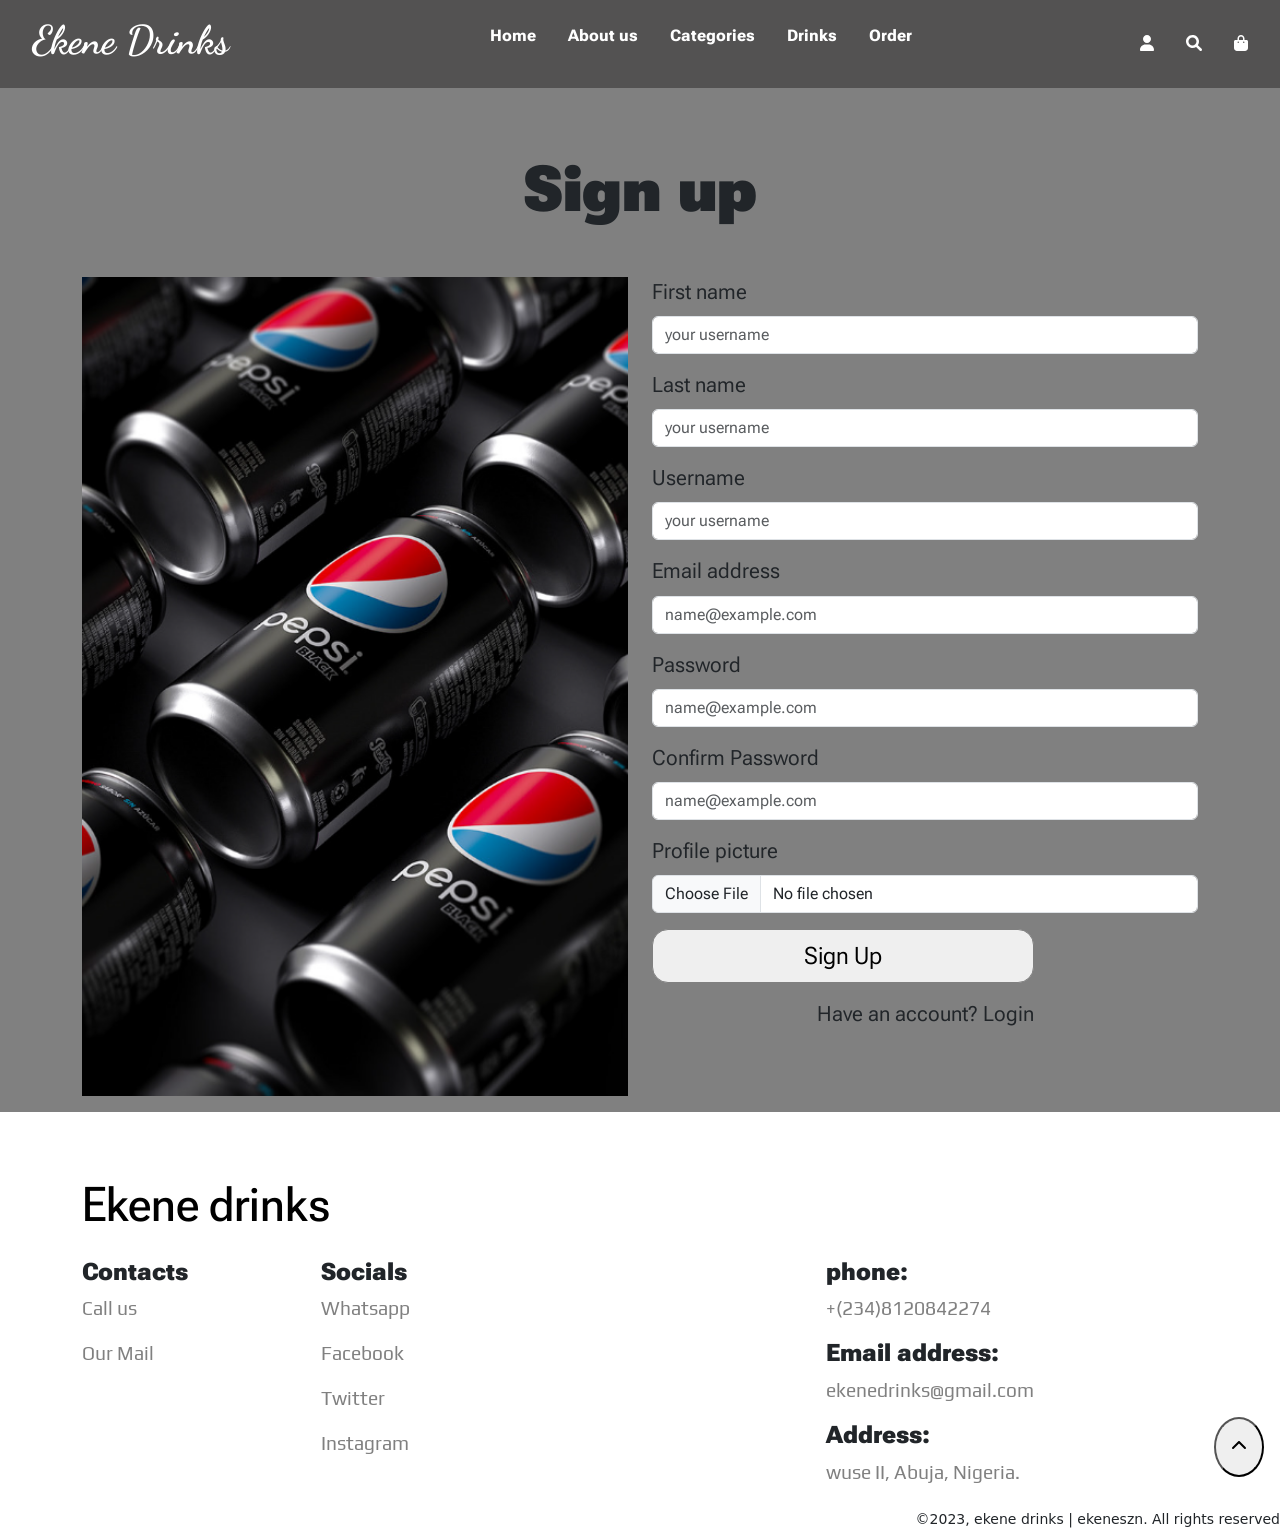
==== login.html @ d13e341c "fixing the login and the signup form" ====
<!DOCTYPE html>
<html lang="en">

     <head>
          <meta charset="UTF-8">
          <meta http-equiv="X-UA-Compatible" content="IE=edge">
          <meta name="viewport" content="width=device-width, initial-scale=1.0">
          <title>Ekene's drink</title>
          <link rel="stylesheet" href="./assets/css/style.css">
          <link rel="stylesheet" href="./assets/css/all.min.css">
          <link rel="stylesheet" href="	https://cdn.jsdelivr.net/npm/bootstrap@5.3.0-alpha3/dist/css/bootstrap.min.css">
          <link rel="preconnect" href="https://fonts.googleapis.com">
          <link rel="preconnect" href="https://fonts.gstatic.com" crossorigin>
          <link href="https://fonts.googleapis.com/css2?family=Amatic+SC&family=Bangers&family=Castoro+Titling&family=Cinzel:wght@400;600&family=Edu+TAS+Beginner&family=Edu+VIC+WA+NT+Beginner&family=Exo:wght@300&family=Genos:ital,wght@0,400;1,100&family=IBM+Plex+Serif:wght@300&family=Lobster&family=Monoton&family=Nanum+Gothic&family=Play&family=Press+Start+2P&family=Roboto+Flex:opsz,wght@8..144,200&family=Roboto+Slab:wght@100;300&family=Silkscreen&display=swap"
               rel="stylesheet">
          <link rel="preconnect" href="https://fonts.googleapis.com">
          <link rel="preconnect" href="https://fonts.gstatic.com" crossorigin>
          <link href="https://fonts.googleapis.com/css2?family=Amatic+SC&family=Bangers&family=Castoro+Titling&family=Cinzel:wght@400;600&family=Edu+TAS+Beginner&family=Edu+VIC+WA+NT+Beginner&family=Exo:wght@300&family=Genos:ital,wght@0,400;1,100&family=IBM+Plex+Serif:wght@300&family=Lobster&family=Monoton&family=Nanum+Gothic&family=Play&family=Press+Start+2P&family=Roboto+Flex:opsz,wght@8..144,200&family=Roboto+Slab:wght@100;300&family=Silkscreen&display=swap"
               rel="stylesheet">
          <link rel="preconnect" href="https://fonts.googleapis.com">
          <link rel="preconnect" href="https://fonts.gstatic.com" crossorigin>
          <link href="https://fonts.googleapis.com/css2?family=Amatic+SC&family=Bangers&family=Castoro+Titling&family=Cinzel:wght@400;600&family=Dancing+Script:wght@500&family=Edu+TAS+Beginner&family=Edu+VIC+WA+NT+Beginner&family=Exo:wght@300&family=Genos:ital,wght@0,400;1,100&family=IBM+Plex+Serif:wght@300&family=Lobster&family=Monoton&family=Nanum+Gothic&family=Play&family=Press+Start+2P&family=Roboto+Flex:opsz,wght@8..144,200&family=Roboto+Slab:wght@100;300&family=Silkscreen&display=swap"
               rel="stylesheet">
          <link rel="preconnect" href="https://fonts.googleapis.com">
          <link rel="preconnect" href="https://fonts.gstatic.com" crossorigin>
          <link href="https://fonts.googleapis.com/css2?family=Amatic+SC&family=Bangers&family=Castoro+Titling&family=Cinzel:wght@400;600&family=Cormorant&family=Dancing+Script:wght@500&family=Edu+TAS+Beginner&family=Edu+VIC+WA+NT+Beginner&family=Exo:wght@300&family=Genos:ital,wght@0,400;1,100&family=IBM+Plex+Serif:wght@300&family=Lobster&family=Monoton&family=Nanum+Gothic&family=Play&family=Press+Start+2P&family=Roboto+Flex:opsz,wght@8..144,200&family=Roboto+Slab:wght@100;300&family=Silkscreen&display=swap"
               rel="stylesheet">
     </head>

     <body>
          <header class="login-header">
               <h1 class="header-tittle">Ekene Drinks</h1>
               <ul class="links">
                    <li><a href="./index.html">Home</a></li>
                    <li><a href="#about">About us</a></li>
                    <li><a href="#category">Categories</a></li>
                    <li><a href="#drinks">Drinks</a></li>
                    <li><a href="#order">Order</a></li>
               </ul>
               <div class="user-section">
                    <a href="login.html" class="user-link"><i class="fa fa-user"></i></a>
                    <a href="" class="user-link"><i class="fa fa-search"></i></a>
                    <a href="" class="user-link"><i class="fa fa-shopping-bag"></i></a>
               </div>
          </header>
          <div class="order-section" id="order">
               <div class="container">
                    <div class="row">
                         <div class="order-section-title">
                              <h3 class="text-center mb-5 mt-5">Sign up</h3>
                         </div>
                         <div class="col-md-6">
                              <img src="./assets/images/PEPSI BLACK CGI.png" alt="" class="login-form-img">
                         </div>
                         <div class="col-md-6">
                              <form action="order.php" method="post" class="signup-form ">
                                   <div class="mb-3">
                                        <label for="firstname" class="form-label">First name</label>
                                        <input type="email" class="form-control" id="firstname"
                                             placeholder="your username">
                                   </div>
                                   <div class="mb-3">
                                        <label for="lastname" class="form-label">Last name</label>
                                        <input type="email" class="form-control" id="lastname"
                                             placeholder="your username">
                                   </div>
                                   <div class="mb-3">
                                        <label for="username" class="form-label">Username</label>
                                        <input type="email" class="form-control" id="username"
                                             placeholder="your username">
                                   </div>
                                   <div class="mb-3">
                                        <label for="email" class="form-label">Email address</label>
                                        <input type="email" class="form-control" id="email"
                                             placeholder="name@example.com">
                                   </div>
                                   <div class="mb-3">
                                        <label for="password" class="form-label">Password</label>
                                        <input type="email" class="form-control" id="password"
                                             placeholder="name@example.com">
                                   </div>
                                   <div class="mb-3">
                                        <label for="c-pass" class="form-label">Confirm
                                             Password</label>
                                        <input type="email" class="form-control" id="c-pass"
                                             placeholder="name@example.com">
                                   </div>
                                   <div class="mb-3">
                                        <label for="profile" class="form-label">Profile picture </label>
                                        <input type="file" class="form-control" id="profile"
                                             placeholder="name@example.com">
                                   </div>
                                   <button type="submit" class="order-submitBtn">Sign Up</button>
                              <div class="signup-small mt-3 text-center">Have an account? Login</div>

                              </form>
                              <form action="order.php" method="post" class="login-form">
                                   <div class="mb-3">
                                        <label for="username" class="form-label">Username</label>
                                        <input type="email" class="form-control" id="username"
                                             placeholder="your username">
                                   </div>
                                   <div class="mb-3">
                                        <label for="password" class="form-label">Password</label>
                                        <input type="email" class="form-control" id="password"
                                             placeholder="name@example.com">
                                   </div>
                                   <button type="submit" class="order-submitBtn">Login</button>
                              <div class="login-small mt-3 text-center">Don't have an account? Signup</div>

                              </form>
                         </div>
                    </div>
               </div>
          </div>
          <footer class="footer">
               <div class="container">
                    <d class="row">
                         <div class="col-md-3">
                              <h2 class="footer-head">Ekene drinks</h2>
                         </div>
                         <div class="footer-content  mt-3">
                              <div class="social-sec">
                                   <h3 class="footer-end">Contacts</h3>
                                   <div class="contacts">
                                        <a class="footer-links" href="tel:+08120842274">Call us</a>
                                        <a class="footer-links" href="mailto:azubuogufavour1@gmail.com">Our Mail</a>
                                   </div>
                              </div>
                              <div class="social col-md-4 ">
                                   <h3 class="footer-end">Socials</h3>
                                   <div class="social-med">
                                        <a class="footer-links" href="https://www.whatsapp.com/08120842274"
                                             target="_blank">Whatsapp</a>
                                        <a class="footer-links" href="https://www.facebook.com/ekenefavour"
                                             target="_blank">Facebook</a>
                                        <a class="footer-links" href="https://www.twitter.com/FAzubuogu"
                                             target="_blank">Twitter</a>
                                        <a class="footer-links" href="https://www.instagram.com/_.ekene"
                                             target="_blank">Instagram</a>
                                   </div>
                                   <small>&copy;2023, ekene drinks | ekeneszn. All rights reserved</small>
                              </div>
                              <div class="small-info col-md-4">
                                   <h4 class="footer-end">phone:</h4>
                                   <p class="footer-links">+(234)8120842274</p>
                                   <h4 class="footer-end">Email address:</h4>
                                   <p class="footer-links">ekenedrinks@gmail.com</p>
                                   <h4 class="footer-end">Address:</h4>
                                   <p class="footer-links">wuse II, Abuja, Nigeria.</p>
                                   <a href="#"><button class="scroll"><i class="fa fa-chevron-up"></i></button></a>
                              </div>
                         </div>
               </div>
               </div>
          </footer>
          <script>
                              function singleelem(elem) {
                    return document.querySelector(elem);
               };
               function multielem(elem) {
                    return document.querySelectorAll(elem);
               };
               let homeWrap = singleelem(".home");
               let indexheader = singleelem(".index-header");
               let formToggler = singleelem(".login-small");
               let loginForm = singleelem(".login-form");
               let signupForm = singleelem(".signup-form");
                formToggler.onclick=()=>{
                    loginForm.style.display="block";
                    signupForm.style.display="none";
                }
               console.log(formToggler);

          </script>
          <script src="https://cdn.jsdelivr.net/npm/bootstrap@5.3.0-alpha3/dist/js/bootstrap.bundle.min.js"></script>
          <script src="./assets/js/all.min.js"></script>
     </body>

</html>
---- assets/css/style.css ----
*{
     padding: 0;
     margin: 0;
     text-decoration: none !important;
     list-style-type: none;
     box-sizing: border-box;
     
}
body{
     overflow-x: hidden;
}

.index-header{
     padding: 1rem 2rem;
     display: flex; 
     align-items: center;
     background: #ff6700;
justify-content: space-between;
}
.header-tittle{
color: white;
font-family: 'Dancing Script', cursive;
font-weight: 900;
}
.links{
display: flex;
gap: 2rem;
align-items: center;
}
.links a{
color: white;
font-size: 1rem;
font-family: 'Roboto Flex', sans-serif;
font-weight: 800;
}
.links li a:hover{
 color: #2d2b2b;
}
.user-section{
     display: flex;
     justify-content: space-evenly;
     gap: 2rem;
}
.user-link svg{
     color: white;
     height: 1rem;
}
.user-link svg:hover{
     color: gray;   
}
.home{
     display: flex;
     width: 300%;
     position: relative;
     /* right: 100%; */
}
.home-section{
     width: 100% !important;
     padding: 2rem 0;
     background: #ff6700;
}
.home-section2{
     background: #ff3016 !important;
     padding: 2rem 0;
     width: 100%;
}
.home-section3{
     background: #6610f2 !important;
     padding: 2rem 0;
     width: 100%;
}
.home-wrap{
     display: flex;
     align-items: center;
}
.left{

}
.home-head{
font-family:  'Amatic SC', cursive;
font-size: 6rem;
font-weight:900;
color: white;
}
.home-p{
color: white;
font-family: 'Roboto Flex', sans-serif;
font-size: 1.2rem;

}
.right{
position: relative;
}
.fruit{
     width: 50%;
     height: 15vw;
     position: absolute;
     bottom: 0;
     right: -25%;
}
.buttons{
     display: flex;
     gap: 1rem;
     margin-top: 2rem;
}
.buttons a{
     color: white;
     text-decoration: none;
     font-size: 1.5rem;
     font-weight: 600;     
}
.login{
padding: 1rem;
border: 1px solid white;
border-radius: 1rem;
font-family: 'Roboto Flex', sans-serif;
}
.home-img{
     width: 100%;
     height: 80vh;
     object-fit: cover;
}
.drinks{
padding: 1rem;
border: 1px solid white;
background: white;
border-radius: 1rem;
font-family: 'Roboto Flex', sans-serif;

}
.advert-section{
     padding: 3rem 0;
background:rgb(223, 208, 208);


}
.advert{
display: flex;
margin-top: 4rem;
align-items: center;
background: #fcfcf6;
gap: 1rem;
width: 30%;
margin-left: 3rem;
box-shadow: 2px 2px 4px 3px grey;
}
.advert-img{
     width: 100%;
     height: 60vh;
}
.popular-head{
font-family: 'Roboto Flex', sans-serif;
font-size: 1.5rem;
}
.popular-p{
     color: gray;
     font-family: 'Play', sans-serif;
     font-size: 1rem;
margin-bottom: 2.5rem;

}
.new-head{
font-family: 'Roboto Flex', sans-serif;
font-size: 1.5rem;
      
}
.new-p{
     color: gray;
     font-family: 'Play', sans-serif;
     font-size: 1rem;
margin-bottom: 2.5rem;
     
}
.shop-now{
padding: .6rem;
border: 2px solid black;
font-size: 1rem;
color: black;
border-radius: 1rem;
background: white;
}
.category{
     background: #f7f1ed;
     padding: 3rem 0;
}
.category img{
     width: 100%;
     height: 20rem;
     object-fit: cover;
}
.category-head{
font-family: 'Roboto Flex', sans-serif;
margin-top: 3rem;
font-weight: 900;
font-size: 3rem;
}
.card{
     width: 100%;
box-shadow: 2px 2px 6px 2px dimgray;
margin-top: 2rem;
height: 100vh !important;
}
.cart{
     padding: .5rem;
     border-radius: 1rem;
     display: block;
     margin: 0 auto;
     font-family: 'Play', sans-serif;
    border: 2px solid black;
    font-size: 1.3rem;
}
.card-title{
font-family: 'Roboto Flex', sans-serif;
     font-size: 2rem;
     text-align: center !important;
}
.card-text{
     font-size: 1.2rem;
     color: grey;
}
.drink-btn{
     padding: .5rem;
     border-radius: 1rem;
     font-family: 'Play', sans-serif;
     font-size: 1.4rem;
     background:transparent;
}
.drink-head{
font-family: 'Roboto Flex', sans-serif;
     font-size: 3rem;
font-weight: bolder;
}
.drinks-section{
     padding: 2rem 0;
}
.drinks-section img{
     width: 100%;
     height: 20rem;
     object-fit: cover;
}
.card-p{
     text-align: center !important;
     color: grey;
}
.order-section{
     background: gray;
     padding: 1rem 0;
}
.form-img{
     width: 100%;
     height: 95vh;
}
.order-section-title h3{
      font-family: 'Roboto Flex', sans-serif;
      font-size: 4rem;
      font-weight: 900;
}
.order-submitBtn{
padding: .5rem;
width: 70%;
border-radius: 1rem;
border: 1px solid grey;
font-size: 1.5rem;
}
.order-form{
     font-size: 1.5rem;
font-family: 'Roboto Flex', sans-serif;
}
.footer{
     position: relative;
     padding: 2rem 0;
}
.footer-head{
      font-family: 'Roboto Flex', sans-serif;
color: black;
font-size: 3rem;
margin-top: 2rem;
}
.footer-content{
     display: flex;
     justify-content: space-between;
}
.social-sec{
     display: flex;
     flex-direction: column;
}
.social{
     display: flex;
     flex-direction: column;
}
.social-med{
     display: flex;
     flex-direction: column;
     gap: 1rem;
     font-size: 1.2rem;
}
.contacts{
     display: flex;
     flex-direction: column;
     gap: 1rem;
     font-size: 1.2rem;
}
.footer-links{
     color: gray;
     font-family: 'Play', sans-serif;
     font-size: 1.2rem;

}
.footer-end{
      font-family: 'Roboto Flex', sans-serif;
     font-size: 1.5rem;
     font-weight: 900;
}
small{
     position: absolute;
     right: 0;
     bottom: 1%;
}
.scroll{
     padding: 1rem;
     border-radius: 50%;
     position: absolute;
     right: 0;
   bottom: 6%;
   margin-bottom: 2rem;
   margin-right: 1rem;
}
.about-section{
     background: #000;
position: relative;

}
.about-bg{
width: 100%;
height: 90vh;
opacity: 0.3;
z-index: 4;
object-fit: cover;
}
.about-wrap{
position: absolute;
top: 0;
z-index: 99;
display: flex;
flex-direction: column;
align-items: center;
justify-content: center;
}
.about-head{
      font-family: 'Roboto Flex', sans-serif;
        color: white;
        font-size: 4rem;
        margin: 4rem 0;
}
.about-p{
        color: white;
     font-family: 'Play', sans-serif;
font-size: 1.5rem;
}
.login-header{
     padding: 1rem 2rem;
     display: flex; 
     align-items: center;
     background: rgb(83, 82, 82);
justify-content: space-between;
}
.login-form-img{
     width: 100%;
     height: 64vw;
     object-fit: cover;
}
.login-small{
     color: #fcfcf6;
     cursor: pointer;
}
.login-form{
     font-size: 1.3rem;
     font-family: 'Roboto Flex', sans-serif;
     display: none;
}
.signup-form{
     font-size: 1.3rem;
     font-family: 'Roboto Flex', sans-serif;
}
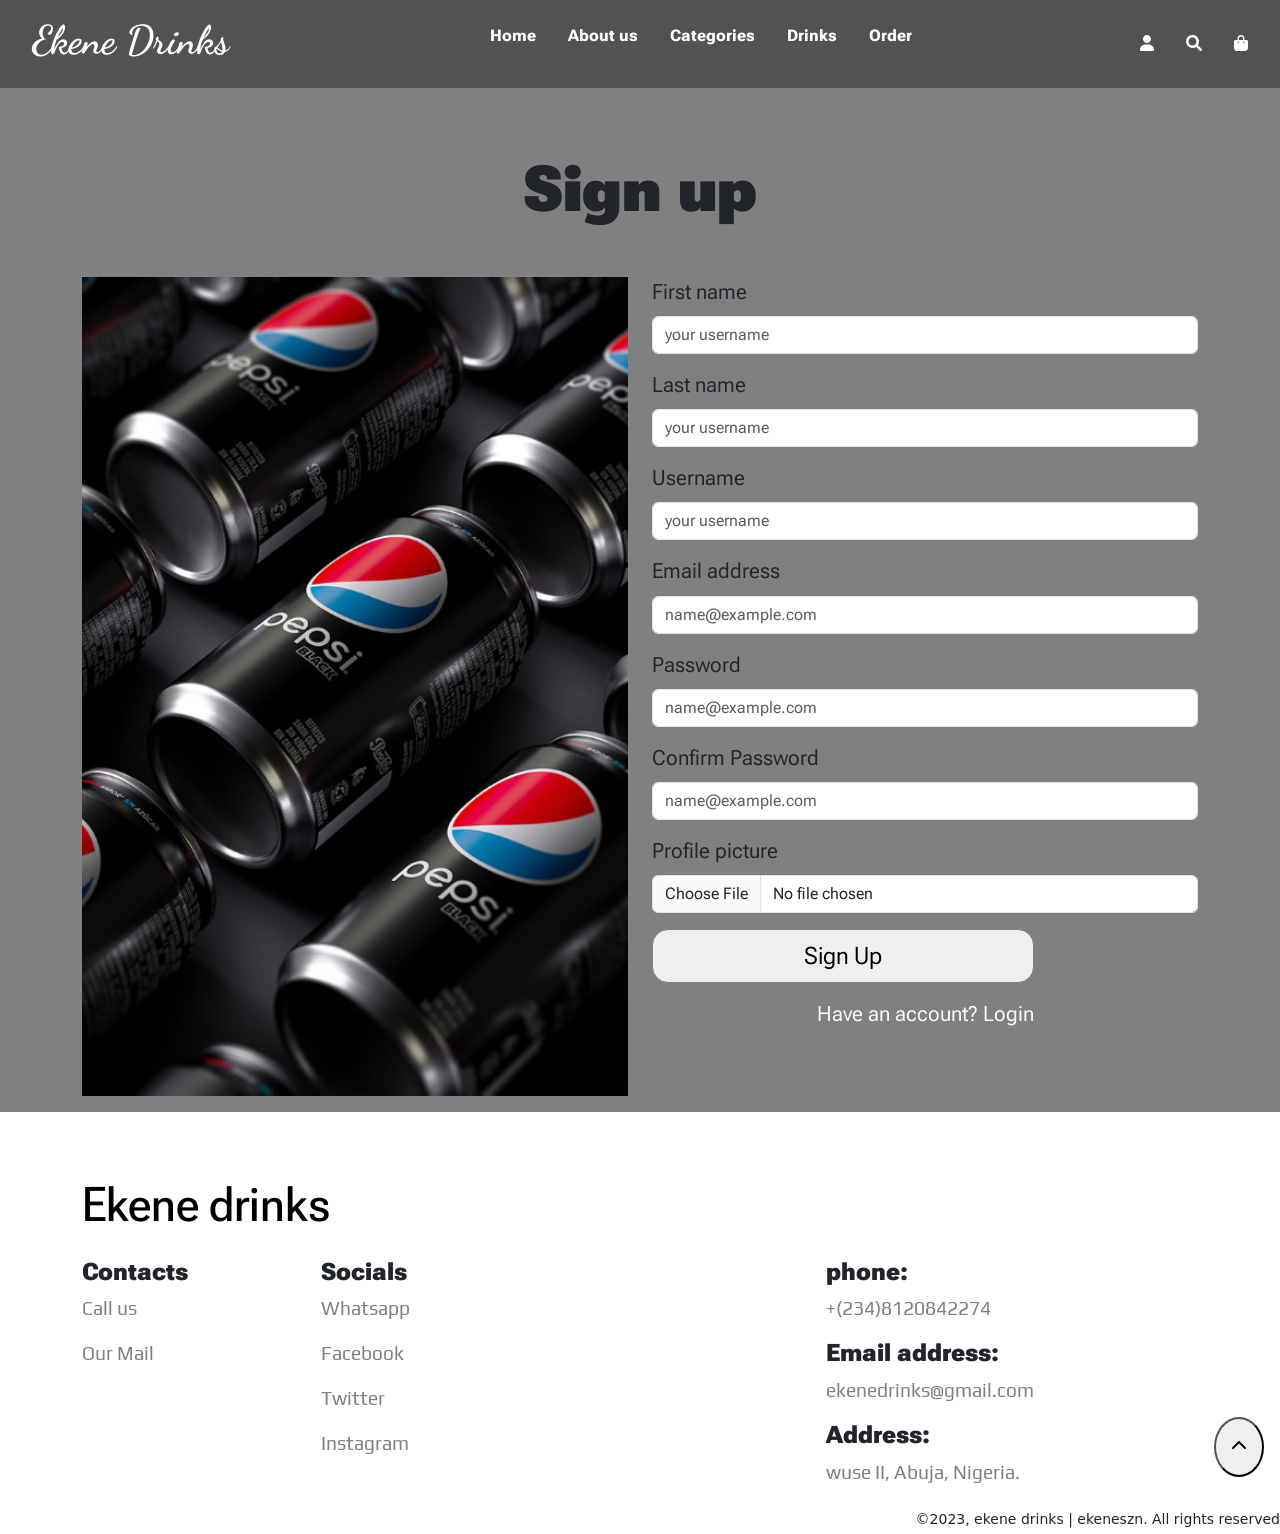
==== commit 6ae3d4df: "new feature" ====
--- a/login.html
+++ b/login.html
@@ -92,9 +92,8 @@
                                    </div>
                                    <button type="submit" class="order-submitBtn">Sign Up</button>
                               <div class="signup-small mt-3 text-center">Have an account? Login</div>
-
                               </form>
-                              <form action="order.php" method="post" class="login-form">
+                              <form action="order.php" method="post" class="login-form mt-5">
                                    <div class="mb-3">
                                         <label for="username" class="form-label">Username</label>
                                         <input type="email" class="form-control" id="username"
@@ -107,7 +106,6 @@
                                    </div>
                                    <button type="submit" class="order-submitBtn">Login</button>
                               <div class="login-small mt-3 text-center">Don't have an account? Signup</div>
-
                               </form>
                          </div>
                     </div>
@@ -163,15 +161,23 @@
                };
                let homeWrap = singleelem(".home");
                let indexheader = singleelem(".index-header");
-               let formToggler = singleelem(".login-small");
+               let formTogglerLogin = singleelem(".login-small");
+               let formTogglerSignup = singleelem(".signup-small");
                let loginForm = singleelem(".login-form");
+               let loginFormImg = singleelem(".login-form-img");
                let signupForm = singleelem(".signup-form");
-                formToggler.onclick=()=>{
+                formTogglerSignup.onclick=()=>{
+                    loginForm.style.transition="all 1s ease-in-out";
                     loginForm.style.display="block";
                     signupForm.style.display="none";
+                    loginFormImg.style.height="30vw";
                 }
-               console.log(formToggler);
-
+                formTogglerLogin.onclick=()=>{
+                    signupForm.style.transition="all 1s ease-in-out";
+                    loginFormImg.style.height="64vw";
+                    loginForm.style.display="none";
+                    signupForm.style.display="block";
+                }
           </script>
           <script src="https://cdn.jsdelivr.net/npm/bootstrap@5.3.0-alpha3/dist/js/bootstrap.bundle.min.js"></script>
           <script src="./assets/js/all.min.js"></script>
--- a/assets/css/style.css
+++ b/assets/css/style.css
@@ -373,6 +373,10 @@
      color: #fcfcf6;
      cursor: pointer;
 }
+.signup-small{
+     color: #fcfcf6;
+     cursor: pointer;
+}
 .login-form{
      font-size: 1.3rem;
      font-family: 'Roboto Flex', sans-serif;
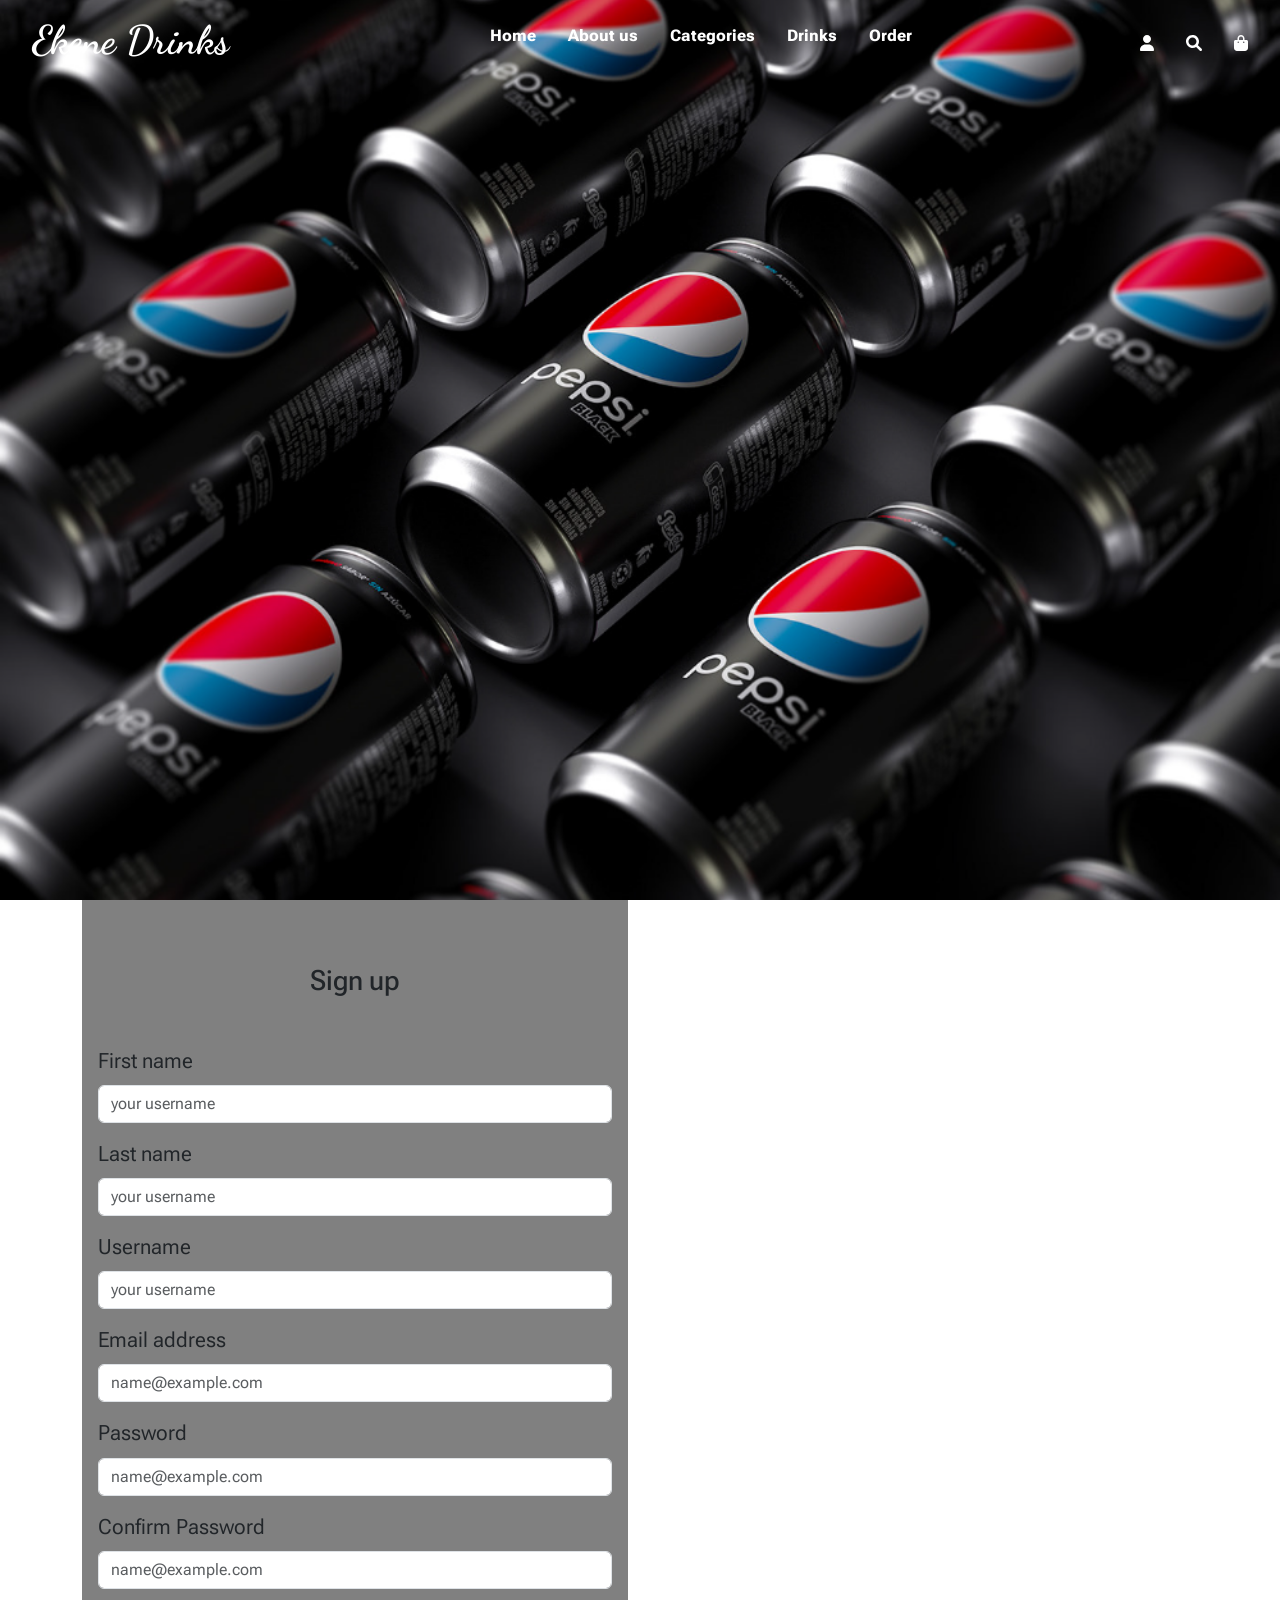
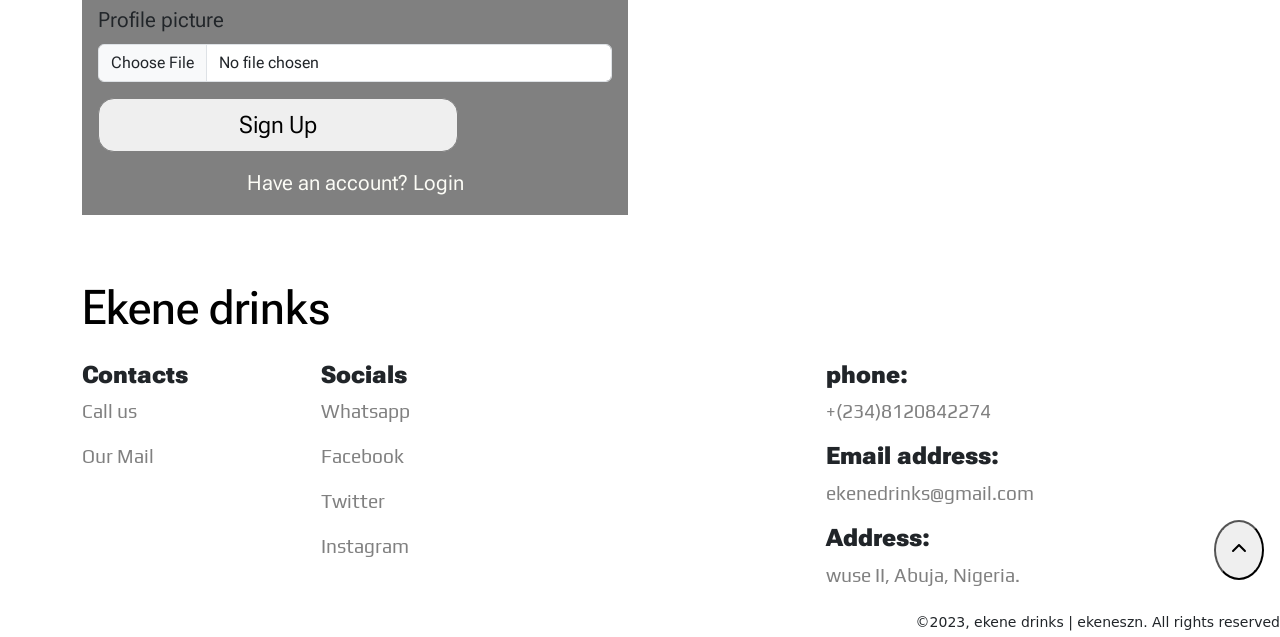
==== commit e4a49fe8: "new feature" ====
--- a/login.html
+++ b/login.html
@@ -28,6 +28,7 @@
      </head>
 
      <body>
+          <img src="./assets/images/PEPSI BLACK CGI.png" alt="" class="login-form-bg">
           <header class="login-header">
                <h1 class="header-tittle">Ekene Drinks</h1>
                <ul class="links">
@@ -43,52 +44,49 @@
                     <a href="" class="user-link"><i class="fa fa-shopping-bag"></i></a>
                </div>
           </header>
-          <div class="order-section" id="order">
+          <div class="form-section" id="order">
                <div class="container">
                     <div class="row">
-                         <div class="order-section-title">
-                              <h3 class="text-center mb-5 mt-5">Sign up</h3>
-                         </div>
                          <div class="col-md-6">
-                              <img src="./assets/images/PEPSI BLACK CGI.png" alt="" class="login-form-img">
-                         </div>
-                         <div class="col-md-6">
-                              <form action="order.php" method="post" class="signup-form ">
+                              <form action="order.php" method="post" class="signup-form">
+                                   <div class="form-section-title">
+                                        <h3 class="text-center mb-5 mt-5">Sign up</h3>
+                                   </div>
                                    <div class="mb-3">
                                         <label for="firstname" class="form-label">First name</label>
-                                        <input type="email" class="form-control" id="firstname"
+                                        <input type="email" class="form-control" id="firstname" name="firstname"
                                              placeholder="your username">
                                    </div>
                                    <div class="mb-3">
                                         <label for="lastname" class="form-label">Last name</label>
-                                        <input type="email" class="form-control" id="lastname"
+                                        <input type="email" class="form-control" name="lastname" id="lastname"
                                              placeholder="your username">
                                    </div>
                                    <div class="mb-3">
                                         <label for="username" class="form-label">Username</label>
-                                        <input type="email" class="form-control" id="username"
+                                        <input type="email" class="form-control" name="username" id="username"
                                              placeholder="your username">
                                    </div>
                                    <div class="mb-3">
                                         <label for="email" class="form-label">Email address</label>
-                                        <input type="email" class="form-control" id="email"
+                                        <input type="email" class="form-control" name="email" id="email"
                                              placeholder="name@example.com">
                                    </div>
                                    <div class="mb-3">
                                         <label for="password" class="form-label">Password</label>
                                         <input type="email" class="form-control" id="password"
-                                             placeholder="name@example.com">
+                                             placeholder="name@example.com" name="password">
                                    </div>
                                    <div class="mb-3">
                                         <label for="c-pass" class="form-label">Confirm
                                              Password</label>
                                         <input type="email" class="form-control" id="c-pass"
-                                             placeholder="name@example.com">
+                                             placeholder="name@example.com" name="cpassword">
                                    </div>
                                    <div class="mb-3">
                                         <label for="profile" class="form-label">Profile picture </label>
                                         <input type="file" class="form-control" id="profile"
-                                             placeholder="name@example.com">
+                                             placeholder="name@example.com" name="image">
                                    </div>
                                    <button type="submit" class="order-submitBtn">Sign Up</button>
                               <div class="signup-small mt-3 text-center">Have an account? Login</div>
@@ -163,6 +161,7 @@
                let indexheader = singleelem(".index-header");
                let formTogglerLogin = singleelem(".login-small");
                let formTogglerSignup = singleelem(".signup-small");
+               let tittle = singleelem(".order-section-title");
                let loginForm = singleelem(".login-form");
                let loginFormImg = singleelem(".login-form-img");
                let signupForm = singleelem(".signup-form");
@@ -171,12 +170,18 @@
                     loginForm.style.display="block";
                     signupForm.style.display="none";
                     loginFormImg.style.height="30vw";
+                    tittle.innerHTML=`
+                    <h3 class="text-center mb-5 mt-5">Login</h3>
+                    `;
                 }
                 formTogglerLogin.onclick=()=>{
                     signupForm.style.transition="all 1s ease-in-out";
                     loginFormImg.style.height="64vw";
                     loginForm.style.display="none";
                     signupForm.style.display="block";
+                    tittle.innerHTML=`
+                    <h3 class="text-center mb-5 mt-5">Sign up</h3>
+                    `;
                 }
           </script>
           <script src="https://cdn.jsdelivr.net/npm/bootstrap@5.3.0-alpha3/dist/js/bootstrap.bundle.min.js"></script>
--- a/assets/css/style.css
+++ b/assets/css/style.css
@@ -34,7 +34,7 @@
 font-weight: 800;
 }
 .links li a:hover{
- color: #2d2b2b;
+ color:gray;
 }
 .user-section{
      display: flex;
@@ -361,13 +361,18 @@
      padding: 1rem 2rem;
      display: flex; 
      align-items: center;
-     background: rgb(83, 82, 82);
+     background: transparent;
 justify-content: space-between;
-}
-.login-form-img{
-     width: 100%;
-     height: 64vw;
+position: absolute;
+top: 0;
+width: 100%;
+
+}
+.login-form-bg{
+     width: 100%;
+     height: 100vh;
      object-fit: cover;
+     
 }
 .login-small{
      color: #fcfcf6;
@@ -381,8 +386,11 @@
      font-size: 1.3rem;
      font-family: 'Roboto Flex', sans-serif;
      display: none;
+
 }
 .signup-form{
      font-size: 1.3rem;
      font-family: 'Roboto Flex', sans-serif;
+     background: gray;
+     padding: 1rem;
 }
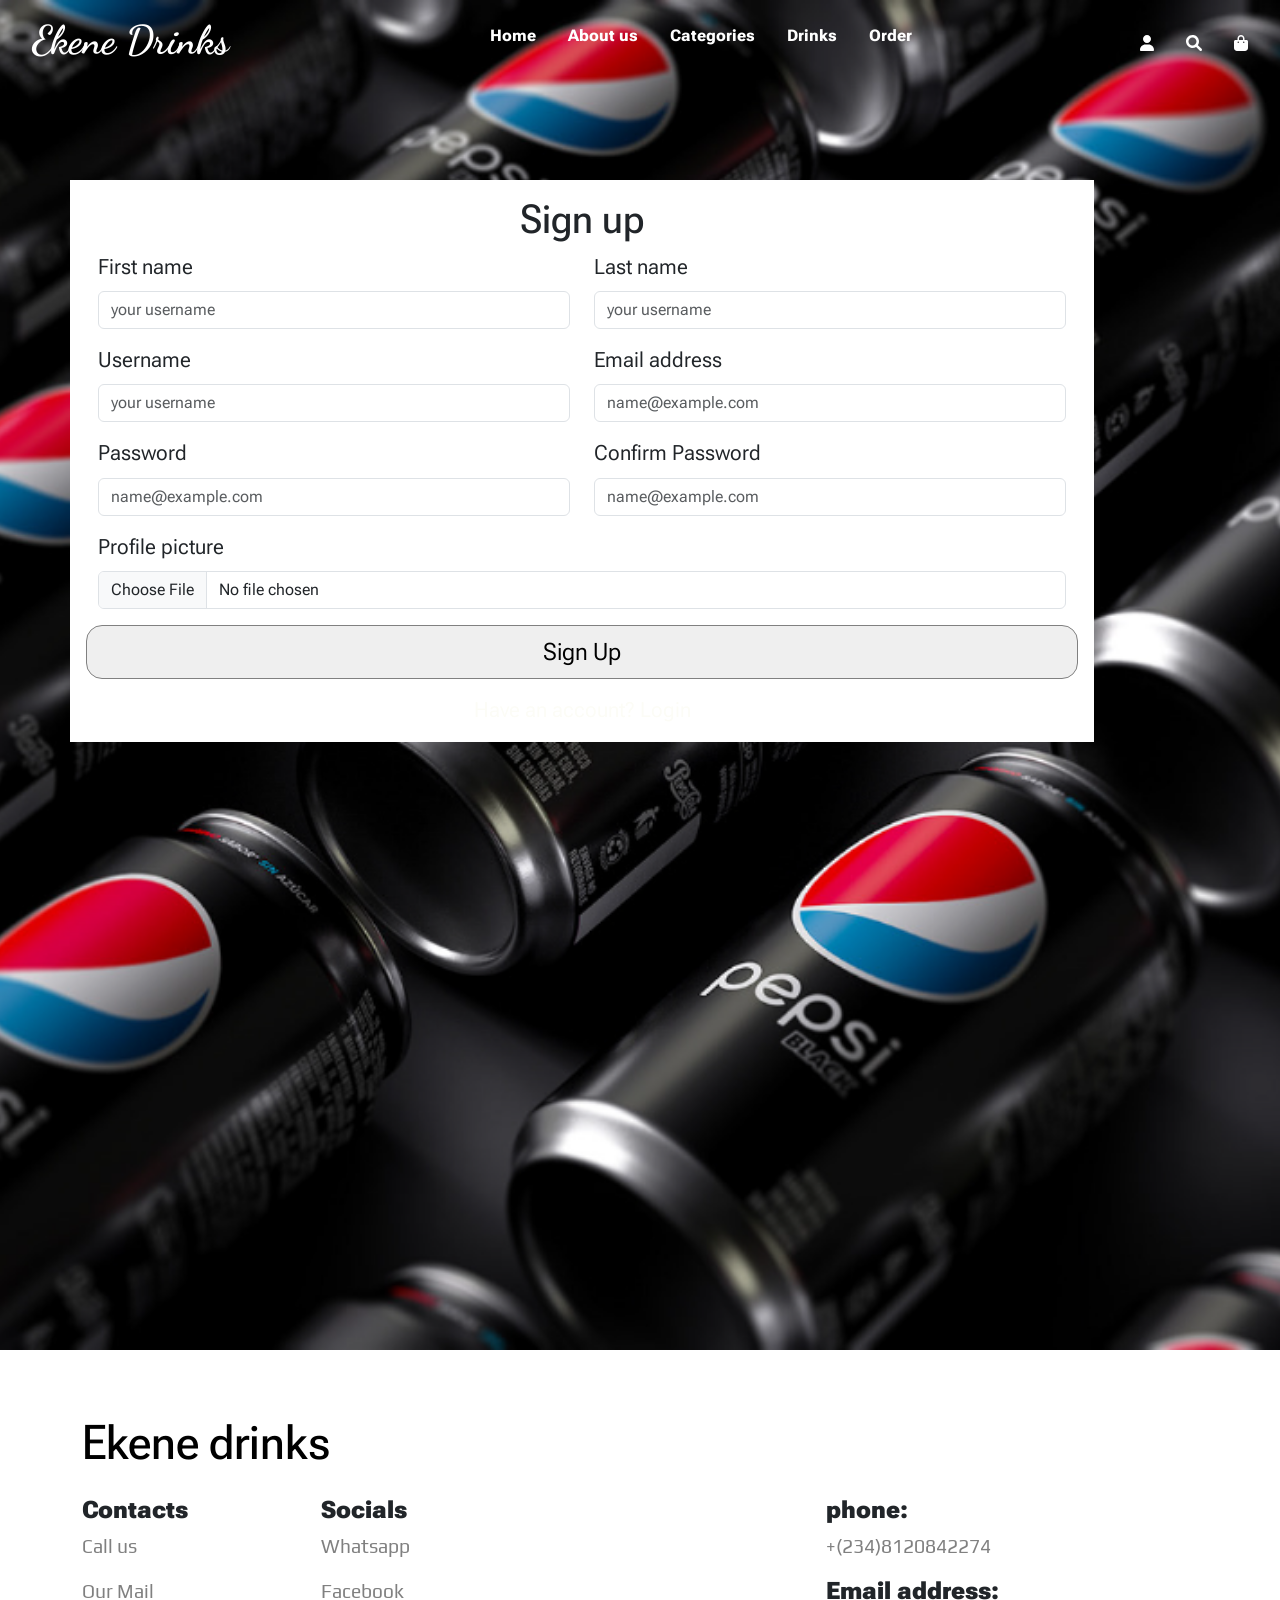
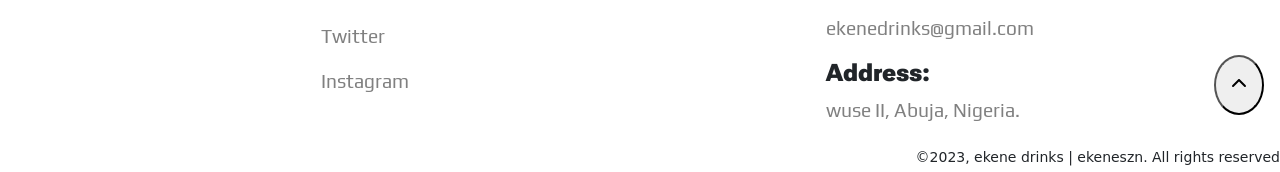
==== commit 5943bf04: "remaking login and signup form" ====
--- a/login.html
+++ b/login.html
@@ -46,44 +46,43 @@
           </header>
           <div class="form-section" id="order">
                <div class="container">
-                    <div class="row">
-                         <div class="col-md-6">
-                              <form action="order.php" method="post" class="signup-form">
+                    <div>
+                              <form action="order.php" method="post" class="signup-form row">
                                    <div class="form-section-title">
-                                        <h3 class="text-center mb-5 mt-5">Sign up</h3>
+                                        <h3 class="text-center form-tittle">Sign up</h3>
                                    </div>
-                                   <div class="mb-3">
+                                   <div class="mb-3 col-md-6">
                                         <label for="firstname" class="form-label">First name</label>
                                         <input type="email" class="form-control" id="firstname" name="firstname"
                                              placeholder="your username">
                                    </div>
-                                   <div class="mb-3">
+                                   <div class="mb-3 col-md-6">
                                         <label for="lastname" class="form-label">Last name</label>
                                         <input type="email" class="form-control" name="lastname" id="lastname"
                                              placeholder="your username">
                                    </div>
-                                   <div class="mb-3">
+                                   <div class="mb-3 col-md-6">
                                         <label for="username" class="form-label">Username</label>
                                         <input type="email" class="form-control" name="username" id="username"
                                              placeholder="your username">
                                    </div>
-                                   <div class="mb-3">
+                                   <div class="mb-3 col-md-6">
                                         <label for="email" class="form-label">Email address</label>
                                         <input type="email" class="form-control" name="email" id="email"
                                              placeholder="name@example.com">
                                    </div>
-                                   <div class="mb-3">
+                                   <div class="mb-3 col-md-6">
                                         <label for="password" class="form-label">Password</label>
                                         <input type="email" class="form-control" id="password"
                                              placeholder="name@example.com" name="password">
-                                   </div>
-                                   <div class="mb-3">
+                                   </div> 
+                                   <div class="mb-3 col-md-6">
                                         <label for="c-pass" class="form-label">Confirm
                                              Password</label>
                                         <input type="email" class="form-control" id="c-pass"
                                              placeholder="name@example.com" name="cpassword">
                                    </div>
-                                   <div class="mb-3">
+                                   <div class="mb-3 col-md-12">
                                         <label for="profile" class="form-label">Profile picture </label>
                                         <input type="file" class="form-control" id="profile"
                                              placeholder="name@example.com" name="image">
@@ -161,22 +160,19 @@
                let indexheader = singleelem(".index-header");
                let formTogglerLogin = singleelem(".login-small");
                let formTogglerSignup = singleelem(".signup-small");
-               let tittle = singleelem(".order-section-title");
+               let tittle = singleelem(".form-section-title");
                let loginForm = singleelem(".login-form");
-               let loginFormImg = singleelem(".login-form-img");
                let signupForm = singleelem(".signup-form");
                 formTogglerSignup.onclick=()=>{
                     loginForm.style.transition="all 1s ease-in-out";
                     loginForm.style.display="block";
                     signupForm.style.display="none";
-                    loginFormImg.style.height="30vw";
                     tittle.innerHTML=`
                     <h3 class="text-center mb-5 mt-5">Login</h3>
                     `;
                 }
                 formTogglerLogin.onclick=()=>{
                     signupForm.style.transition="all 1s ease-in-out";
-                    loginFormImg.style.height="64vw";
                     loginForm.style.display="none";
                     signupForm.style.display="block";
                     tittle.innerHTML=`
--- a/assets/css/style.css
+++ b/assets/css/style.css
@@ -370,9 +370,12 @@
 }
 .login-form-bg{
      width: 100%;
-     height: 100vh;
+     height: 150vh;
      object-fit: cover;
      
+}
+.form-tittle{
+     font-size: 2.5rem !important;
 }
 .login-small{
      color: #fcfcf6;
@@ -386,11 +389,16 @@
      font-size: 1.3rem;
      font-family: 'Roboto Flex', sans-serif;
      display: none;
-
 }
 .signup-form{
      font-size: 1.3rem;
      font-family: 'Roboto Flex', sans-serif;
-     background: gray;
+     background: white;
      padding: 1rem;
-}+     position: absolute;
+     top: 20%;
+     display: flex;
+     justify-content: center;
+     align-items: center;
+     width: 80%;
+}
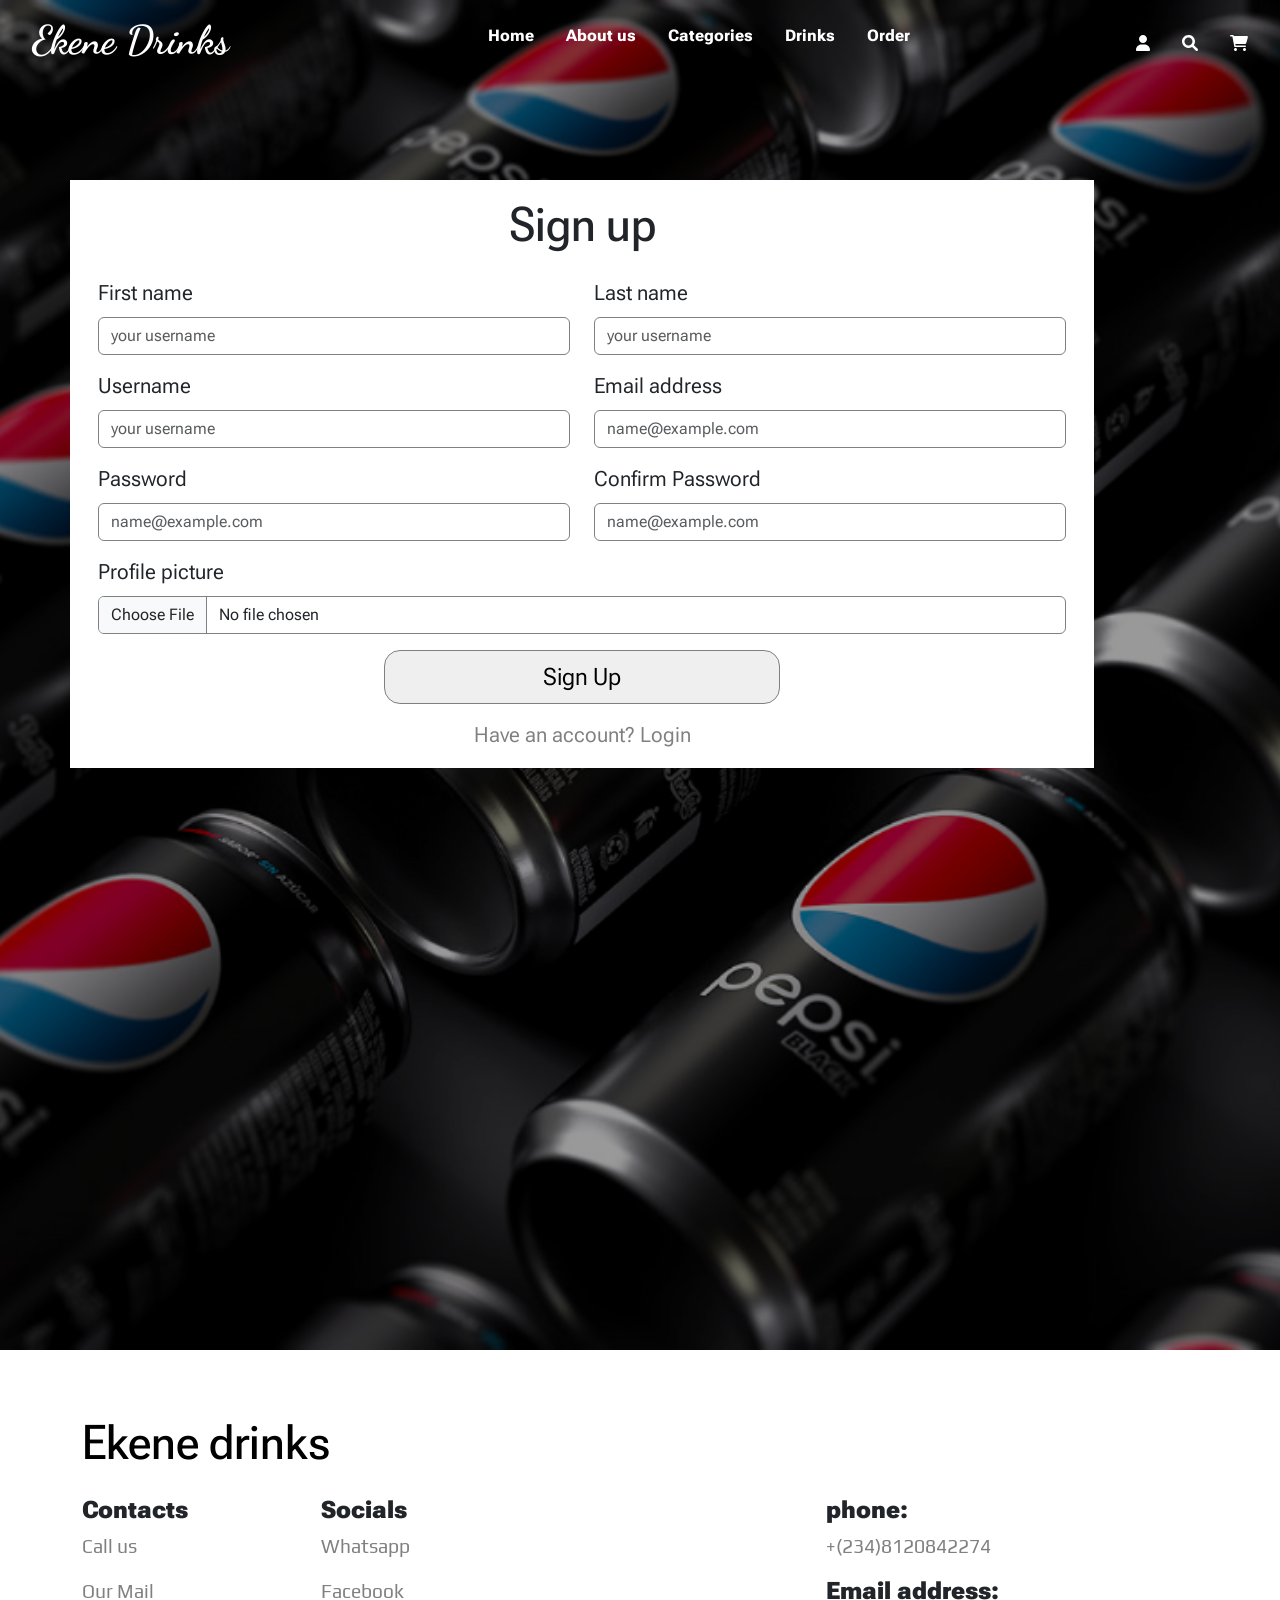
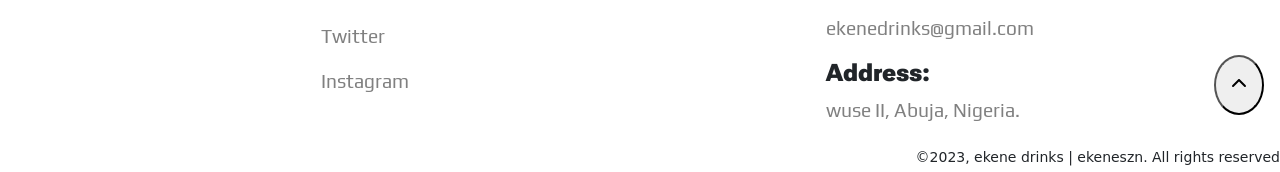
==== commit 89759bf7: "new feature" ====
--- a/login.html
+++ b/login.html
@@ -27,7 +27,7 @@
                rel="stylesheet">
      </head>
 
-     <body>
+     <body class="form-body">
           <img src="./assets/images/PEPSI BLACK CGI.png" alt="" class="login-form-bg">
           <header class="login-header">
                <h1 class="header-tittle">Ekene Drinks</h1>
@@ -41,15 +41,14 @@
                <div class="user-section">
                     <a href="login.html" class="user-link"><i class="fa fa-user"></i></a>
                     <a href="" class="user-link"><i class="fa fa-search"></i></a>
-                    <a href="" class="user-link"><i class="fa fa-shopping-bag"></i></a>
+                    <a href="" class="user-link"><i class="fa fa-cart-shopping"></i></a>
                </div>
           </header>
           <div class="form-section" id="order">
                <div class="container">
-                    <div>
                               <form action="order.php" method="post" class="signup-form row">
                                    <div class="form-section-title">
-                                        <h3 class="text-center form-tittle">Sign up</h3>
+                                        <h3 class="text-center mb-4 form-tittle">Sign up</h3>
                                    </div>
                                    <div class="mb-3 col-md-6">
                                         <label for="firstname" class="form-label">First name</label>
@@ -91,6 +90,9 @@
                               <div class="signup-small mt-3 text-center">Have an account? Login</div>
                               </form>
                               <form action="order.php" method="post" class="login-form mt-5">
+                                   <div class="form-section-title">
+                                        <h3 class="text-center mb-4 form-tittle">Login</h3>
+                                   </div>
                                    <div class="mb-3">
                                         <label for="username" class="form-label">Username</label>
                                         <input type="email" class="form-control" id="username"
@@ -172,9 +174,8 @@
                     `;
                 }
                 formTogglerLogin.onclick=()=>{
-                    signupForm.style.transition="all 1s ease-in-out";
                     loginForm.style.display="none";
-                    signupForm.style.display="block";
+                    signupForm.style.display="";
                     tittle.innerHTML=`
                     <h3 class="text-center mb-5 mt-5">Sign up</h3>
                     `;
--- a/assets/css/style.css
+++ b/assets/css/style.css
@@ -257,10 +257,12 @@
 }
 .order-submitBtn{
 padding: .5rem;
-width: 70%;
+width: 40% !important;
 border-radius: 1rem;
 border: 1px solid grey;
 font-size: 1.5rem;
+display: flex;
+justify-content: center;
 }
 .order-form{
      font-size: 1.5rem;
@@ -269,6 +271,7 @@
 .footer{
      position: relative;
      padding: 2rem 0;
+     background: white;
 }
 .footer-head{
       font-family: 'Roboto Flex', sans-serif;
@@ -372,23 +375,34 @@
      width: 100%;
      height: 150vh;
      object-fit: cover;
-     
+     opacity: 0.6;
+     z-index: 9;
 }
 .form-tittle{
-     font-size: 2.5rem !important;
+     font-size: 3rem !important;
 }
 .login-small{
-     color: #fcfcf6;
+     color: gray;
      cursor: pointer;
 }
 .signup-small{
-     color: #fcfcf6;
+     color: gray;
      cursor: pointer;
 }
 .login-form{
      font-size: 1.3rem;
      font-family: 'Roboto Flex', sans-serif;
+     background: white;
+     padding: 1rem;
+     position: absolute;
+     top: 20%;
+     display: flex;
+     justify-content: center;
+     align-items: center;
      display: none;
+     width: 50%;
+     transform: translateX(25%);
+     
 }
 .signup-form{
      font-size: 1.3rem;
@@ -402,3 +416,10 @@
      align-items: center;
      width: 80%;
 }
+input{
+     border: 1px solid grey !important;
+}
+.form-body{
+     background: #000 !important;
+     z-index: 999;
+}
